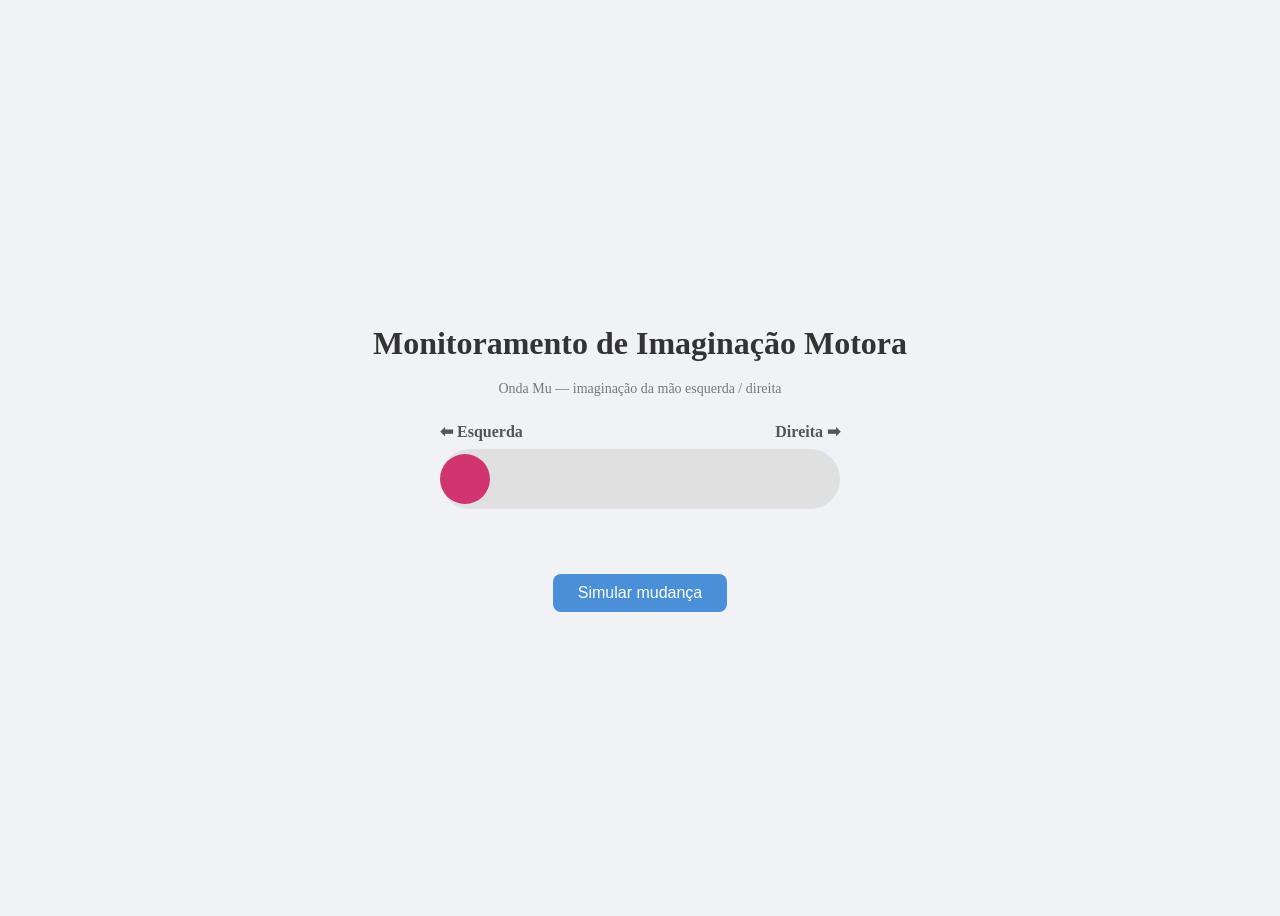
==== imaginacao_MU/index.html @ 93d9b7e9 "parte visual que recebe os dados do back" ====
<!DOCTYPE html>
<html lang="pt-br">
<head>
    <meta charset="UTF-8">
    <meta name="viewport" content="width=device-width, initial-scale=1.0">
    <link rel="stylesheet" href="static/style.css">
    <title>Monitoramento de Imaginação Motora (Mu)</title>
</head>
<body>
    <h1>Monitoramento de Imaginação Motora</h1>
    <p id="legenda">Onda Mu — imaginação da mão esquerda / direita</p>

    <div id="rotulos">
        <span>⬅ Esquerda</span>
        <span>Direita ➡</span>
    </div>

    <div id="pista">
        <div id="ponteiro"></div>
    </div>

    <p id="texto-estado"></p>

    <button id="botao">Simular mudança</button>

    <script>
        const ponteiro = document.getElementById('ponteiro');
        const texto = document.getElementById('texto-estado');
        const botao = document.getElementById('botao');

        function atualizarPonteiro(estado) {
            if (estado === 1) {
                ponteiro.style.left = 'calc(100% - 50px)';
                ponteiro.style.backgroundColor = '#1f77b4';
                texto.textContent = 'Imaginando: mão direita';
            } else {
                ponteiro.style.left = '0px';
                ponteiro.style.backgroundColor = '#d1356f';
                texto.textContent = 'Imaginando: mão esquerda';
            }
        }

        let estado = 0;

        botao.addEventListener("click", function () {
            estado = estado === 0 ? 1 : 0;
            atualizarPonteiro(estado);
        });

        async function consultarEstado() {
            const resposta = await fetch("/estado");
            const dados = await resposta.json();
            console.log(dados);
            atualizarPonteiro(dados.estado);
        }

        consultarEstado();
        setInterval(consultarEstado, 1000);
    </script>
</body>
</html>
---- imaginacao_MU/static/style.css ----
body {
    display: flex;
    flex-direction: column;
    align-items: center;
    justify-content: center;
    height: 100vh;
    background-color: #f0f2f5;
}

h1 {
    color: #333;
    margin-bottom: 5px;
}

#legenda {
    color: #777;
    margin-bottom: 25px;
    font-size: 14px;
}

#rotulos {
    display: flex;
    justify-content: space-between;
    width: 400px;
    margin-bottom: 8px;
    font-weight: bold;
    color: #555;
}

/* a pista é a barra comprida onde o ponteiro desliza */
#pista {
    position: relative;
    width: 400px;
    height: 60px;
    background-color: #e0e0e0;
    border-radius: 30px;
    margin-bottom: 20px;
}

/* o ponteiro é a bolinha que se move dentro da pista */
#ponteiro {
    position: absolute;
    top: 5px;
    left: 0px;
    width: 50px;
    height: 50px;
    border-radius: 50%;
    background-color: #d1356f;
    /* a transição cria o efeito de "deslizar" suavemente, em vez de pular */
    transition: left 0.8s, background-color 0.8s;
}

#texto-estado {
    font-size: 20px;
    font-weight: bold;
    color: #333;
    margin-bottom: 25px;
}

#botao {
    padding: 10px 25px;
    font-size: 16px;
    border: none;
    border-radius: 8px;
    background-color: #4a90d9;
    color: white;
    transition: background-color 0.3s;
}

#botao:hover {
    background-color: #357abd;
}
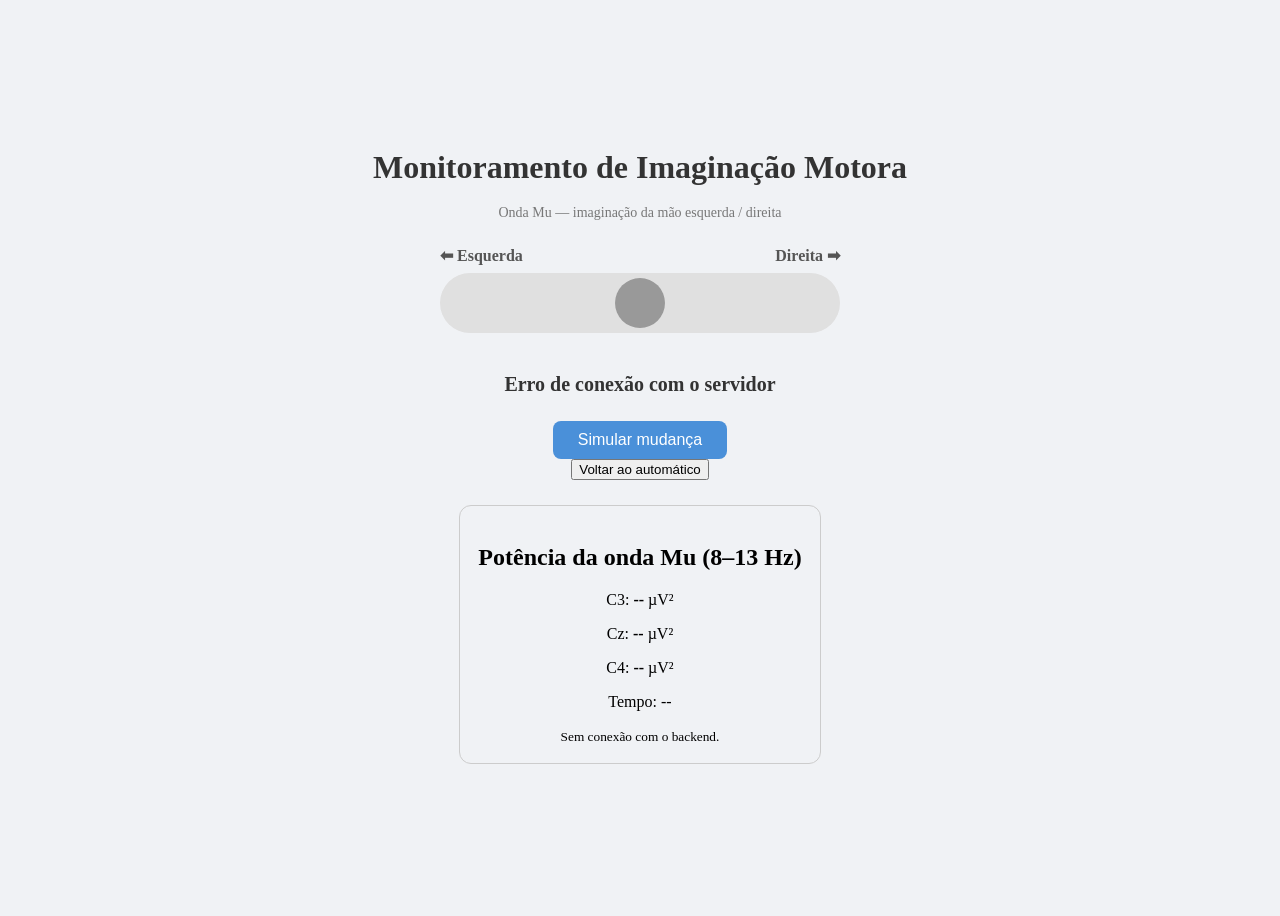
==== commit 527a253d: "Integra monitoramento da onda Mu com Flask e testes FastICA" ====
--- a/imaginacao_MU/index.html
+++ b/imaginacao_MU/index.html
@@ -1,3 +1,4 @@
+
 <!DOCTYPE html>
 <html lang="pt-br">
 <head>
@@ -8,7 +9,9 @@
 </head>
 <body>
     <h1>Monitoramento de Imaginação Motora</h1>
-    <p id="legenda">Onda Mu — imaginação da mão esquerda / direita</p>
+    <p id="legenda">
+        Onda Mu — imaginação da mão esquerda / direita
+    </p>
 
     <div id="rotulos">
         <span>⬅ Esquerda</span>
@@ -19,43 +22,172 @@
         <div id="ponteiro"></div>
     </div>
 
-    <p id="texto-estado"></p>
+    <p id="texto-estado">Aguardando dados...</p>
 
     <button id="botao">Simular mudança</button>
+    <button id="botao-automatico">Voltar ao automático</button>
+
+    <section id="painel-mu" style="
+        margin: 25px auto;
+        padding: 18px;
+        max-width: 430px;
+        border: 1px solid #cccccc;
+        border-radius: 12px;
+        text-align: center;
+    ">
+        <h2>Potência da onda Mu (8–13 Hz)</h2>
+
+        <p>C3: <strong id="mu-c3">--</strong> µV²</p>
+        <p>Cz: <strong id="mu-cz">--</strong> µV²</p>
+        <p>C4: <strong id="mu-c4">--</strong> µV²</p>
+
+        <p id="tempo-gravacao">Tempo: --</p>
+        <small id="origem-estado">
+            Aguardando informações do EEG...
+        </small>
+    </section>
 
     <script>
-        const ponteiro = document.getElementById('ponteiro');
-        const texto = document.getElementById('texto-estado');
-        const botao = document.getElementById('botao');
+        const ponteiro = document.getElementById("ponteiro");
+        const texto = document.getElementById("texto-estado");
+        const botao = document.getElementById("botao");
+        const botaoAutomatico =
+            document.getElementById("botao-automatico");
+
+        const muC3 = document.getElementById("mu-c3");
+        const muCz = document.getElementById("mu-cz");
+        const muC4 = document.getElementById("mu-c4");
+
+        const tempoGravacao =
+            document.getElementById("tempo-gravacao");
+
+        const origemEstado =
+            document.getElementById("origem-estado");
+
+        let modoSimulacao = false;
+        let indiceSimulacao = 0;
+
+        const sequenciaSimulacao = [
+            "T0", "T1", "T0", "T2"
+        ];
 
         function atualizarPonteiro(estado) {
-            if (estado === 1) {
-                ponteiro.style.left = 'calc(100% - 50px)';
-                ponteiro.style.backgroundColor = '#1f77b4';
-                texto.textContent = 'Imaginando: mão direita';
+            if (estado === "T1") {
+                ponteiro.style.left = "0px";
+                ponteiro.style.backgroundColor = "#d1356f";
+                texto.textContent = "Imaginando: mão esquerda";
+
+            } else if (estado === "T2") {
+                ponteiro.style.left = "calc(100% - 50px)";
+                ponteiro.style.backgroundColor = "#1f77b4";
+                texto.textContent = "Imaginando: mão direita";
+
+            } else if (estado === "T0") {
+                ponteiro.style.left = "calc(50% - 25px)";
+                ponteiro.style.backgroundColor = "#999999";
+                texto.textContent = "Estado: repouso";
+
             } else {
-                ponteiro.style.left = '0px';
-                ponteiro.style.backgroundColor = '#d1356f';
-                texto.textContent = 'Imaginando: mão esquerda';
+                texto.textContent = "Estado desconhecido";
             }
         }
 
-        let estado = 0;
+        function formatarPotencia(valor) {
+            const numero = Number(valor);
+
+            if (!Number.isFinite(numero)) {
+                return "--";
+            }
+
+            return numero.toFixed(2);
+        }
+
+        function atualizarPotencia(dados) {
+            if (!dados.potencia_mu) {
+                return;
+            }
+
+            muC3.textContent =
+                formatarPotencia(dados.potencia_mu.C3);
+
+            muCz.textContent =
+                formatarPotencia(dados.potencia_mu.Cz);
+
+            muC4.textContent =
+                formatarPotencia(dados.potencia_mu.C4);
+
+            tempoGravacao.textContent =
+                `Tempo da gravação: ${dados.tempo}s`;
+        }
 
         botao.addEventListener("click", function () {
-            estado = estado === 0 ? 1 : 0;
+            modoSimulacao = true;
+
+            indiceSimulacao =
+                (indiceSimulacao + 1) %
+                sequenciaSimulacao.length;
+
+            const estado =
+                sequenciaSimulacao[indiceSimulacao];
+
             atualizarPonteiro(estado);
+
+            texto.textContent += " (simulação manual)";
+
+            origemEstado.textContent =
+                "Estado: simulação manual. " +
+                "Potência Mu: dados da gravação EEG.";
         });
 
+        botaoAutomatico.addEventListener(
+            "click",
+            function () {
+                modoSimulacao = false;
+                consultarEstado();
+            }
+        );
+
         async function consultarEstado() {
-            const resposta = await fetch("/estado");
-            const dados = await resposta.json();
-            console.log(dados);
-            atualizarPonteiro(dados.estado);
+            try {
+                const resposta = await fetch(
+                    "/estado",
+                    { cache: "no-store" }
+                );
+
+                if (!resposta.ok) {
+                    throw new Error("Falha ao consultar o servidor");
+                }
+
+                const dados = await resposta.json();
+
+                // Potência Mu sempre vem do EEG
+                atualizarPotencia(dados);
+
+                // Estado automático vem das anotações EDF
+                if (!modoSimulacao) {
+                    atualizarPonteiro(dados.estado);
+
+                    origemEstado.textContent =
+                        "Estado: anotações da gravação EDF. " +
+                        "Potência Mu: calculada do EEG.";
+                }
+
+            } catch (erro) {
+                console.error("Erro:", erro);
+
+                if (!modoSimulacao) {
+                    texto.textContent =
+                        "Erro de conexão com o servidor";
+                }
+
+                origemEstado.textContent =
+                    "Sem conexão com o backend.";
+            }
         }
 
+        atualizarPonteiro("T0");
         consultarEstado();
         setInterval(consultarEstado, 1000);
     </script>
 </body>
-</html>+</html>
